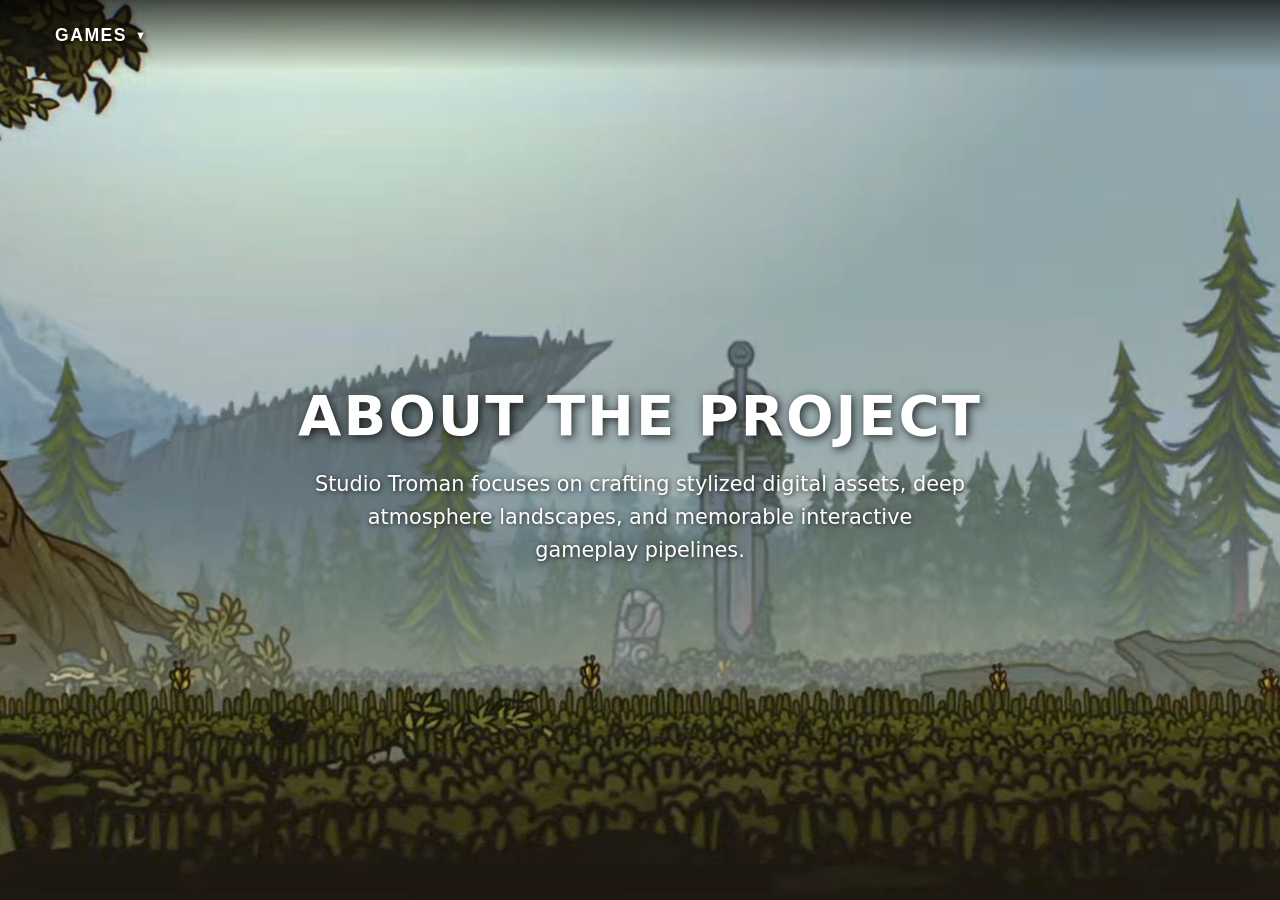
==== about.html @ 8b23a547 "Fix navigation links in about.html Updated navigation links to point to the correct HTML files." ====
<!DOCTYPE html>
<html lang="en">
<head>
<meta charset="UTF-8">
<meta name="viewport" content="width=device-width, initial-scale=1.0">
<title>About - Blighters</title>
<style>
  * { box-sizing: border-box; margin: 0; padding: 0; }
  body, html { width: 100%; height: 100%; min-height: 100vh; font-family: 'Segoe UI', system-ui, sans-serif; background-color: #000; color: #fff; }
  
  /* Shared Video Background Framework */
  .fullscreen-bg { position: fixed; top: 0; left: 0; width: 100vw; height: 100vh; overflow: hidden; z-index: 1; background-color: #000; }
  .desktop-video { position: absolute; top: 50%; left: 50%; width: 100vw; height: calc(100vw * (1000 / 2560)); min-height: 100vh; min-width: calc(100vh * (2560 / 1000)); transform: translate(-50%, -50%); object-fit: cover; display: block; }
  .mobile-video { display: none; }

  @media (max-width: 767px) {
    .desktop-video { display: none; }
    .mobile-video { position: absolute; top: 50%; left: 50%; width: 100%; height: 100%; transform: translate(-50%, -50%); object-fit: cover; display: block; }
  }

  /* Top Navigation Bar Container */
  .top-navbar { position: fixed; top: 0; left: 0; width: 100%; padding: 0 40px; height: 70px; display: flex; justify-content: flex-start; align-items: center; background: linear-gradient(to bottom, rgba(0, 0, 0, 0.7) 0%, rgba(0, 0, 0, 0) 100%); z-index: 10; }
  .dropdown { position: relative; display: inline-block; }
  .dropdown-trigger { color: #fff; font-size: 1.1rem; font-weight: 600; text-transform: uppercase; letter-spacing: 1.5px; background: transparent; border: none; cursor: pointer; padding: 10px 15px; display: flex; align-items: center; gap: 8px; transition: color 0.3s ease; text-shadow: 1px 1px 4px rgba(0,0,0,0.8); }
  .dropdown-trigger::after { content: '▼'; font-size: 0.7rem; transition: transform 0.3s ease; }
  .dropdown-menu { position: absolute; top: 100%; left: 0; background-color: rgba(15, 15, 15, 0.95); border: 1px solid rgba(255, 255, 255, 0.15); border-radius: 6px; min-width: 200px; box-shadow: 0 8px 24px rgba(0, 0, 0, 0.5); opacity: 0; visibility: hidden; transform: translateY(10px); transition: all 0.3s cubic-bezier(0.16, 1, 0.3, 1); list-style: none; overflow: hidden; }
  .dropdown-menu a { color: rgba(255, 255, 255, 0.7); padding: 12px 20px; text-decoration: none; display: block; font-size: 0.95rem; letter-spacing: 0.5px; transition: all 0.2s ease; text-align: left; }
  .dropdown:hover .dropdown-menu { opacity: 1; visibility: visible; transform: translateY(0); }
  .dropdown:hover .dropdown-trigger { color: #ddd; }
  .dropdown:hover .dropdown-trigger::after { transform: rotate(180deg); }
  .dropdown-menu a:hover { background-color: rgba(255, 255, 255, 0.08); color: #fff; padding-left: 25px; }

  /* Main content layout block positioned over background layout row */
  .content-overlay { position: relative; min-height: 100vh; display: flex; flex-direction: column; justify-content: center; align-items: center; text-align: center; padding: 90px 20px 40px 20px; z-index: 2; overflow-y: auto; }
  h1 { font-size: 3.5rem; font-weight: 700; margin-bottom: 20px; text-transform: uppercase; letter-spacing: 2px; text-shadow: 2px 2px 10px rgba(0,0,0,0.8); }
  p.content-text { font-size: 1.3rem; font-weight: 300; max-width: 650px; text-shadow: 1px 1px 5px rgba(0,0,0,0.8); line-height: 1.6; }

  @media (max-width: 768px) {
    .top-navbar { padding: 0 20px; height: 60px; }
    h1 { font-size: 2.2rem; }
    p.content-text { font-size: 1.1rem; }
  }
</style>
</head>
<body>

<!-- TOP NAVIGATION HEADER BAR -->
<nav class="top-navbar">
  <div class="dropdown">
    <button class="dropdown-trigger">Games</button>
    <ul class="dropdown-menu">
      <!-- Direct path extensions that map flawlessly to your GitHub folder files -->
      <li><a href="index.html">Blighters</a></li>
      <li><a href="team.html">Team</a></li>
      <li><a href="about.html">About</a></li>
    </ul>
  </div>
</nav>


<div class="fullscreen-bg">
  <video class="desktop-video" autoplay loop muted playsinline>
    <source src="webbacker_notext.webm" type="video/webm">
  </video>
  <video class="mobile-video" autoplay loop muted playsinline>
    <source src="mobile_backer_clean.webm" type="video/webm">
  </video>
</div>

<div class="content-overlay">
  <!-- Edit your site mission copy block right here -->
  <h1>About The Project</h1>
  <p class="content-text">Studio Troman focuses on crafting stylized digital assets, deep atmosphere landscapes, and memorable interactive gameplay pipelines.</p>
</div>

</body>
</html>
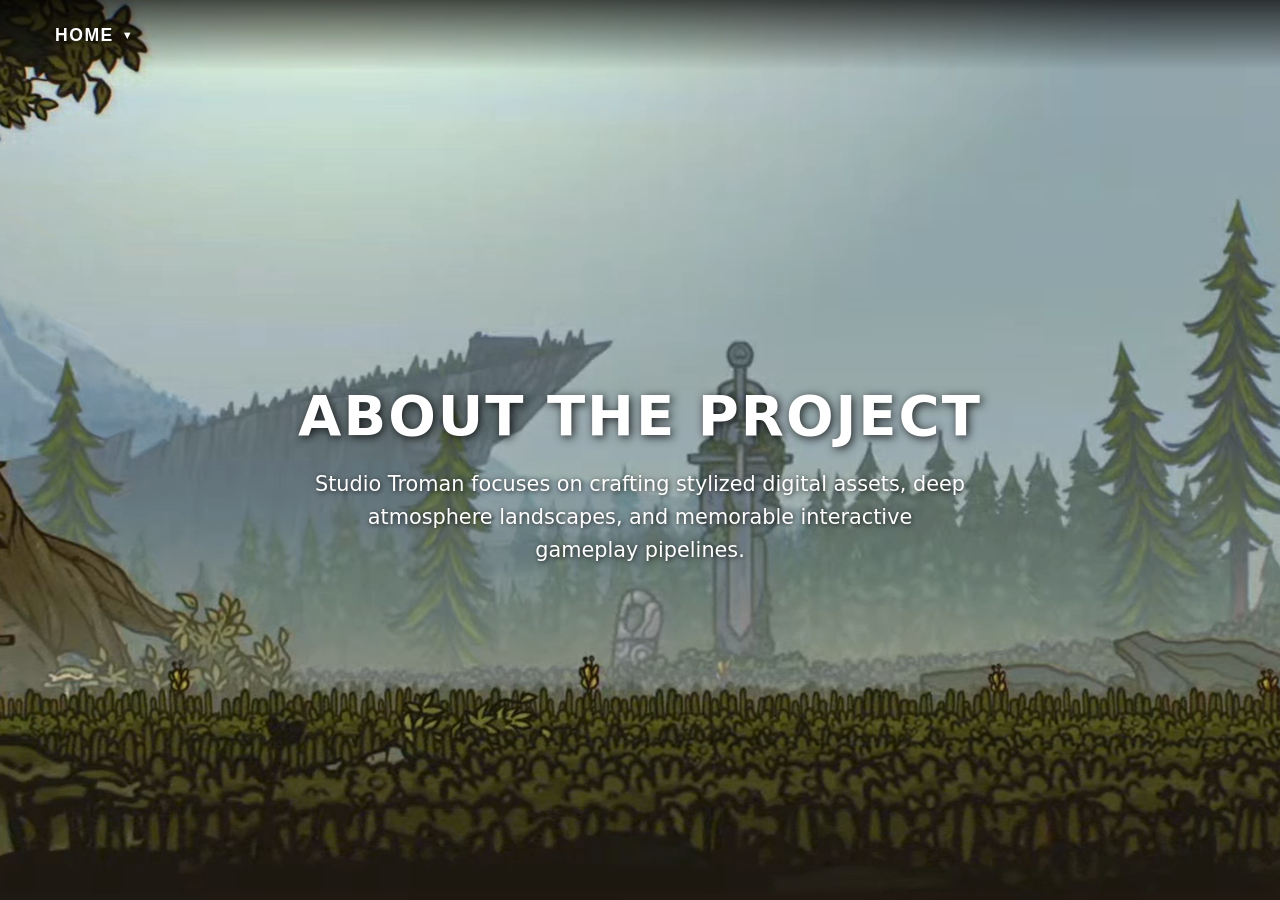
==== commit 7fd82797: "Refactor CSS and update navigation links" ====
--- a/about.html
+++ b/about.html
@@ -8,7 +8,7 @@
   * { box-sizing: border-box; margin: 0; padding: 0; }
   body, html { width: 100%; height: 100%; min-height: 100vh; font-family: 'Segoe UI', system-ui, sans-serif; background-color: #000; color: #fff; }
   
-  /* Shared Video Background Framework */
+  /* Video Background Sizing Frame */
   .fullscreen-bg { position: fixed; top: 0; left: 0; width: 100vw; height: 100vh; overflow: hidden; z-index: 1; background-color: #000; }
   .desktop-video { position: absolute; top: 50%; left: 50%; width: 100vw; height: calc(100vw * (1000 / 2560)); min-height: 100vh; min-width: calc(100vh * (2560 / 1000)); transform: translate(-50%, -50%); object-fit: cover; display: block; }
   .mobile-video { display: none; }
@@ -19,18 +19,70 @@
   }
 
   /* Top Navigation Bar Container */
-  .top-navbar { position: fixed; top: 0; left: 0; width: 100%; padding: 0 40px; height: 70px; display: flex; justify-content: flex-start; align-items: center; background: linear-gradient(to bottom, rgba(0, 0, 0, 0.7) 0%, rgba(0, 0, 0, 0) 100%); z-index: 10; }
+  .top-navbar {
+    position: fixed;
+    top: 0;
+    left: 0;
+    width: 100%;
+    padding: 0 40px;
+    height: 70px;
+    display: flex;
+    justify-content: flex-start;
+    align-items: center;
+    background: linear-gradient(to bottom, rgba(0, 0, 0, 0.7) 0%, rgba(0, 0, 0, 0) 100%);
+    z-index: 10;
+  }
+
+  /* Level 1 Dropdown Architecture */
   .dropdown { position: relative; display: inline-block; }
   .dropdown-trigger { color: #fff; font-size: 1.1rem; font-weight: 600; text-transform: uppercase; letter-spacing: 1.5px; background: transparent; border: none; cursor: pointer; padding: 10px 15px; display: flex; align-items: center; gap: 8px; transition: color 0.3s ease; text-shadow: 1px 1px 4px rgba(0,0,0,0.8); }
   .dropdown-trigger::after { content: '▼'; font-size: 0.7rem; transition: transform 0.3s ease; }
-  .dropdown-menu { position: absolute; top: 100%; left: 0; background-color: rgba(15, 15, 15, 0.95); border: 1px solid rgba(255, 255, 255, 0.15); border-radius: 6px; min-width: 200px; box-shadow: 0 8px 24px rgba(0, 0, 0, 0.5); opacity: 0; visibility: hidden; transform: translateY(10px); transition: all 0.3s cubic-bezier(0.16, 1, 0.3, 1); list-style: none; overflow: hidden; }
+
+  /* Level 2 Submenu Panel list */
+  .dropdown-menu {
+    position: absolute;
+    top: 100%;
+    left: 0;
+    background-color: rgba(15, 15, 15, 0.95);
+    border: 1px solid rgba(255, 255, 255, 0.15);
+    border-radius: 6px;
+    min-width: 200px;
+    box-shadow: 0 8px 24px rgba(0, 0, 0, 0.5);
+    opacity: 0;
+    visibility: hidden;
+    transform: translateY(10px);
+    transition: all 0.3s cubic-bezier(0.16, 1, 0.3, 1);
+    list-style: none;
+  }
   .dropdown-menu a { color: rgba(255, 255, 255, 0.7); padding: 12px 20px; text-decoration: none; display: block; font-size: 0.95rem; letter-spacing: 0.5px; transition: all 0.2s ease; text-align: left; }
+
+  /* Level 3 Cascading Flyout Menu Rules */
+  .nested-dropdown { position: relative; }
+  .nested-dropdown > a::after { content: ' ▶'; font-size: 0.6rem; float: right; margin-top: 4px; }
+  .sub-menu {
+    position: absolute;
+    top: 0;
+    left: 100%;
+    background-color: rgba(20, 20, 20, 0.98);
+    border: 1px solid rgba(255, 255, 255, 0.15);
+    border-radius: 6px;
+    min-width: 180px;
+    opacity: 0;
+    visibility: hidden;
+    transform: translateX(10px);
+    transition: all 0.25s ease;
+    list-style: none;
+  }
+
+  /* Structural Hover Interaction Definitions */
   .dropdown:hover .dropdown-menu { opacity: 1; visibility: visible; transform: translateY(0); }
   .dropdown:hover .dropdown-trigger { color: #ddd; }
   .dropdown:hover .dropdown-trigger::after { transform: rotate(180deg); }
-  .dropdown-menu a:hover { background-color: rgba(255, 255, 255, 0.08); color: #fff; padding-left: 25px; }
+  .nested-dropdown:hover .sub-menu { opacity: 1; visibility: visible; transform: translateX(0); }
+  .dropdown-menu a:hover { background-color: rgba(255, 255, 255, 0.08); color: #fff; }
+  .sub-menu a:hover { background-color: rgba(255, 255, 255, 0.12); }
 
-  /* Main content layout block positioned over background layout row */
+  /* Content Display Layout */
   .content-overlay { position: relative; min-height: 100vh; display: flex; flex-direction: column; justify-content: center; align-items: center; text-align: center; padding: 90px 20px 40px 20px; z-index: 2; overflow-y: auto; }
   h1 { font-size: 3.5rem; font-weight: 700; margin-bottom: 20px; text-transform: uppercase; letter-spacing: 2px; text-shadow: 2px 2px 10px rgba(0,0,0,0.8); }
   p.content-text { font-size: 1.3rem; font-weight: 300; max-width: 650px; text-shadow: 1px 1px 5px rgba(0,0,0,0.8); line-height: 1.6; }
@@ -39,24 +91,29 @@
     .top-navbar { padding: 0 20px; height: 60px; }
     h1 { font-size: 2.2rem; }
     p.content-text { font-size: 1.1rem; }
+    .nested-dropdown > a::after { content: ' ▼'; }
+    .sub-menu { position: relative; left: 0; top: 0; width: 100%; opacity: 1; visibility: visible; transform: none; display: none; background: rgba(0,0,0,0.2); }
+    .nested-dropdown:hover .sub-menu { display: block; }
   }
 </style>
 </head>
 <body>
 
-<!-- TOP NAVIGATION HEADER BAR -->
 <nav class="top-navbar">
   <div class="dropdown">
-    <button class="dropdown-trigger">Games</button>
+    <button class="dropdown-trigger">Home</button>
     <ul class="dropdown-menu">
-      <!-- Direct path extensions that map flawlessly to your GitHub folder files -->
-      <li><a href="index.html">Blighters</a></li>
+      <li class="nested-dropdown">
+        <a href="index.html">Games</a>
+        <ul class="sub-menu">
+          <li><a href="blighters.html">Blighters</a></li>
+        </ul>
+      </li>
       <li><a href="team.html">Team</a></li>
       <li><a href="about.html">About</a></li>
     </ul>
   </div>
 </nav>
-
 
 <div class="fullscreen-bg">
   <video class="desktop-video" autoplay loop muted playsinline>
@@ -68,7 +125,6 @@
 </div>
 
 <div class="content-overlay">
-  <!-- Edit your site mission copy block right here -->
   <h1>About The Project</h1>
   <p class="content-text">Studio Troman focuses on crafting stylized digital assets, deep atmosphere landscapes, and memorable interactive gameplay pipelines.</p>
 </div>
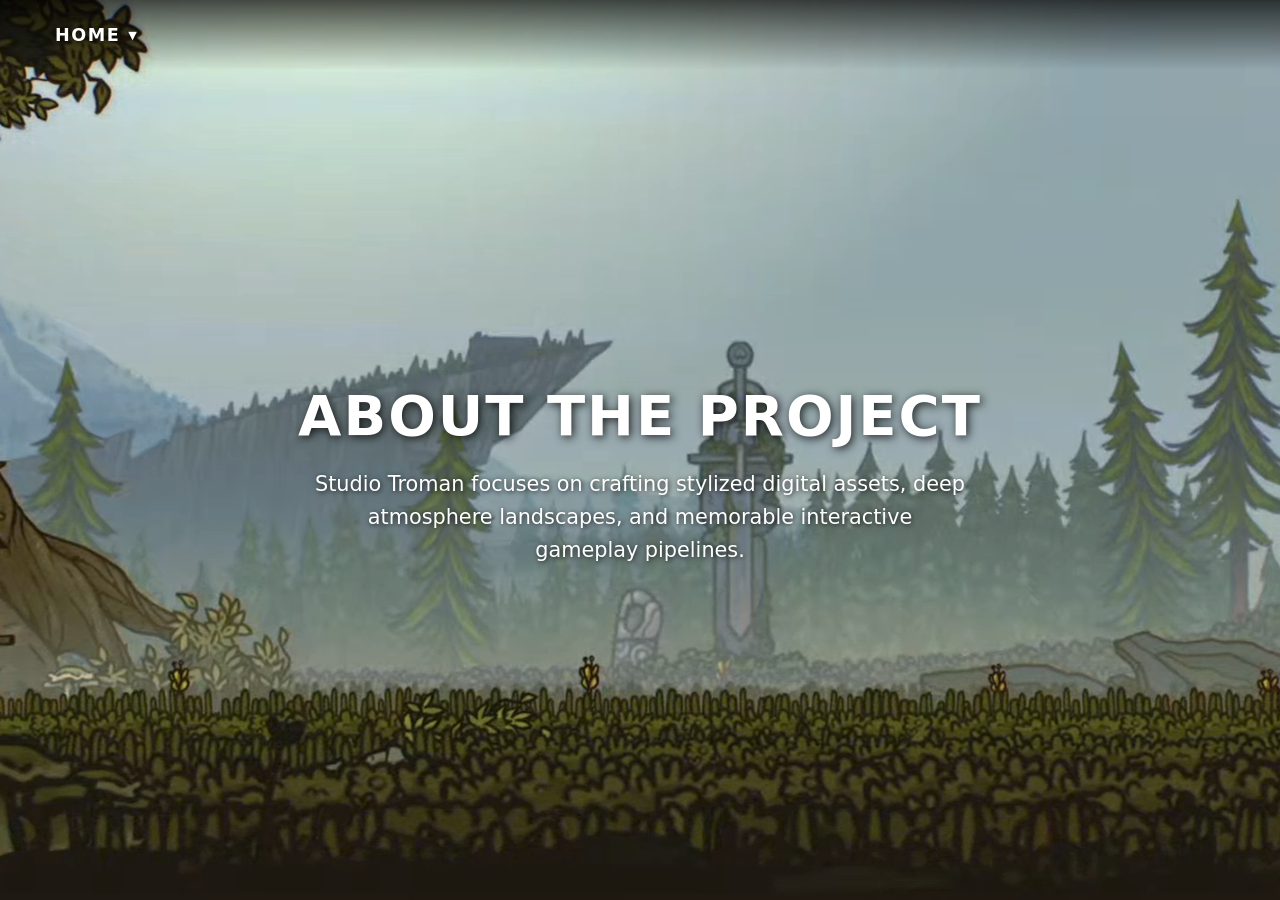
==== commit 2683b10c: "Replace Home button with active link Changed the Home button from a button tag to an anchor link for" ====
--- a/about.html
+++ b/about.html
@@ -99,9 +99,11 @@
 </head>
 <body>
 
+<!-- TOP NAVIGATION HEADER BAR -->
 <nav class="top-navbar">
   <div class="dropdown">
-    <button class="dropdown-trigger">Home</button>
+    <!-- Changing the button tag to a clean, active link pointing back home -->
+    <a href="index.html" class="dropdown-trigger" style="text-decoration: none;">Home</a>
     <ul class="dropdown-menu">
       <li class="nested-dropdown">
         <a href="index.html">Games</a>
@@ -114,6 +116,7 @@
     </ul>
   </div>
 </nav>
+
 
 <div class="fullscreen-bg">
   <video class="desktop-video" autoplay loop muted playsinline>
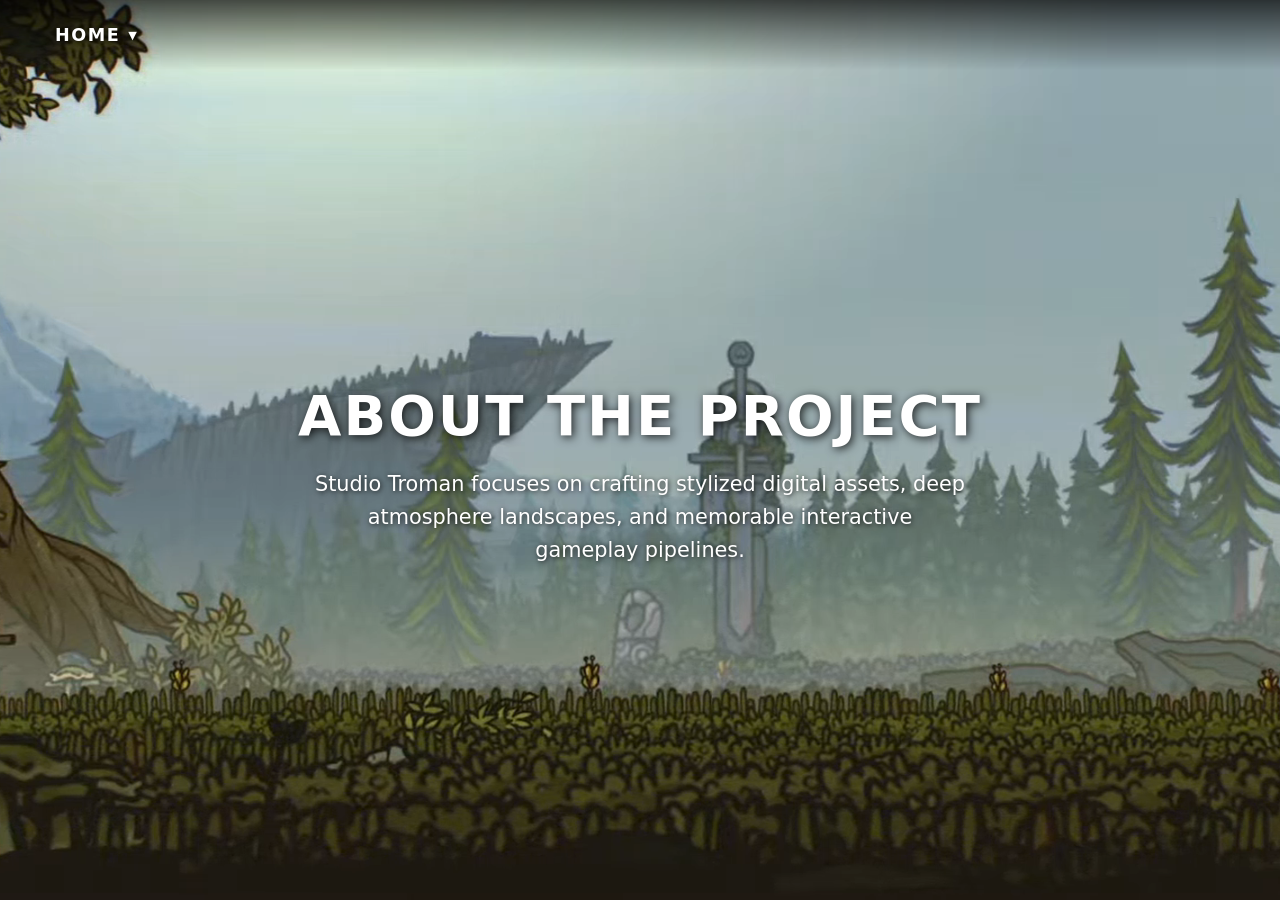
==== commit 3311c18e: "Change page title and add animations to content Updated title and added fade-in animations for headi" ====
--- a/about.html
+++ b/about.html
@@ -3,7 +3,7 @@
 <head>
 <meta charset="UTF-8">
 <meta name="viewport" content="width=device-width, initial-scale=1.0">
-<title>About - Blighters</title>
+<title>About - Studio Troman</title>
 <style>
   * { box-sizing: border-box; margin: 0; padding: 0; }
   body, html { width: 100%; height: 100%; min-height: 100vh; font-family: 'Segoe UI', system-ui, sans-serif; background-color: #000; color: #fff; }
@@ -31,11 +31,12 @@
     align-items: center;
     background: linear-gradient(to bottom, rgba(0, 0, 0, 0.7) 0%, rgba(0, 0, 0, 0) 100%);
     z-index: 10;
+    animation: fadeInSmooth 1s cubic-bezier(0.16, 1, 0.3, 1) forwards;
   }
 
   /* Level 1 Dropdown Architecture */
   .dropdown { position: relative; display: inline-block; }
-  .dropdown-trigger { color: #fff; font-size: 1.1rem; font-weight: 600; text-transform: uppercase; letter-spacing: 1.5px; background: transparent; border: none; cursor: pointer; padding: 10px 15px; display: flex; align-items: center; gap: 8px; transition: color 0.3s ease; text-shadow: 1px 1px 4px rgba(0,0,0,0.8); }
+  .dropdown-trigger { color: #fff; font-size: 1.1rem; font-weight: 600; text-transform: uppercase; letter-spacing: 1.5px; background: transparent; border: none; cursor: pointer; padding: 10px 15px; display: flex; align-items: center; gap: 8px; transition: color 0.3s ease; text-shadow: 1px 1px 4px rgba(0,0,0,0.8); text-decoration: none; }
   .dropdown-trigger::after { content: '▼'; font-size: 0.7rem; transition: transform 0.3s ease; }
 
   /* Level 2 Submenu Panel list */
@@ -84,8 +85,26 @@
 
   /* Content Display Layout */
   .content-overlay { position: relative; min-height: 100vh; display: flex; flex-direction: column; justify-content: center; align-items: center; text-align: center; padding: 90px 20px 40px 20px; z-index: 2; overflow-y: auto; }
-  h1 { font-size: 3.5rem; font-weight: 700; margin-bottom: 20px; text-transform: uppercase; letter-spacing: 2px; text-shadow: 2px 2px 10px rgba(0,0,0,0.8); }
-  p.content-text { font-size: 1.3rem; font-weight: 300; max-width: 650px; text-shadow: 1px 1px 5px rgba(0,0,0,0.8); line-height: 1.6; }
+  
+  /* TRANSITION ENGINE KEYFRAMES */
+  @keyframes fadeInSmooth {
+    0% { opacity: 0; transform: translateY(20px); }
+    100% { opacity: 1; transform: translateY(0); }
+  }
+
+  h1 { 
+    font-size: 3.5rem; font-weight: 700; margin-bottom: 20px; text-transform: uppercase; letter-spacing: 2px; text-shadow: 2px 2px 10px rgba(0,0,0,0.8); 
+    opacity: 0;
+    animation: fadeInSmooth 1.2s cubic-bezier(0.16, 1, 0.3, 1) forwards;
+    animation-delay: 0.2s;
+  }
+  
+  p.content-text { 
+    font-size: 1.3rem; font-weight: 300; max-width: 650px; text-shadow: 1px 1px 5px rgba(0,0,0,0.8); line-height: 1.6; 
+    opacity: 0;
+    animation: fadeInSmooth 1.2s cubic-bezier(0.16, 1, 0.3, 1) forwards;
+    animation-delay: 0.4s;
+  }
 
   @media (max-width: 768px) {
     .top-navbar { padding: 0 20px; height: 60px; }
@@ -99,11 +118,9 @@
 </head>
 <body>
 
-<!-- TOP NAVIGATION HEADER BAR -->
 <nav class="top-navbar">
   <div class="dropdown">
-    <!-- Changing the button tag to a clean, active link pointing back home -->
-    <a href="index.html" class="dropdown-trigger" style="text-decoration: none;">Home</a>
+    <a href="index.html" class="dropdown-trigger">Home</a>
     <ul class="dropdown-menu">
       <li class="nested-dropdown">
         <a href="index.html">Games</a>
@@ -116,7 +133,6 @@
     </ul>
   </div>
 </nav>
-
 
 <div class="fullscreen-bg">
   <video class="desktop-video" autoplay loop muted playsinline>
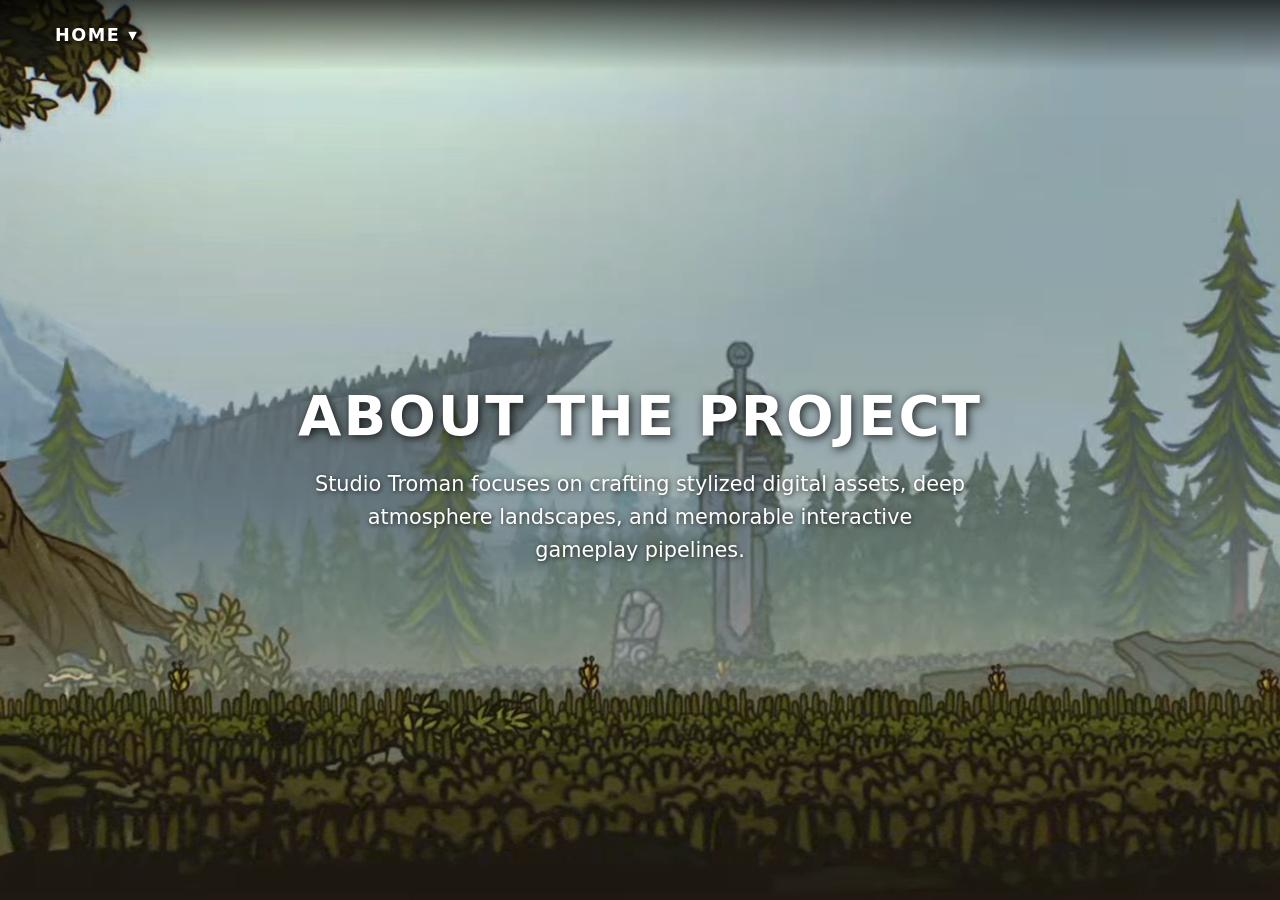
==== commit 0932d818: "Refine animations and add DOMContentLoaded script Updated animation delays for smoother transitions " ====
--- a/about.html
+++ b/about.html
@@ -31,7 +31,11 @@
     align-items: center;
     background: linear-gradient(to bottom, rgba(0, 0, 0, 0.7) 0%, rgba(0, 0, 0, 0) 100%);
     z-index: 10;
-    animation: fadeInSmooth 1s cubic-bezier(0.16, 1, 0.3, 1) forwards;
+    opacity: 0;
+  }
+  body.loaded .top-navbar {
+    opacity: 1;
+    transition: opacity 1s cubic-bezier(0.16, 1, 0.3, 1);
   }
 
   /* Level 1 Dropdown Architecture */
@@ -95,15 +99,19 @@
   h1 { 
     font-size: 3.5rem; font-weight: 700; margin-bottom: 20px; text-transform: uppercase; letter-spacing: 2px; text-shadow: 2px 2px 10px rgba(0,0,0,0.8); 
     opacity: 0;
+  }
+  body.loaded h1 {
     animation: fadeInSmooth 1.2s cubic-bezier(0.16, 1, 0.3, 1) forwards;
-    animation-delay: 0.2s;
+    animation-delay: 0.1s;
   }
   
   p.content-text { 
     font-size: 1.3rem; font-weight: 300; max-width: 650px; text-shadow: 1px 1px 5px rgba(0,0,0,0.8); line-height: 1.6; 
     opacity: 0;
+  }
+  body.loaded p.content-text {
     animation: fadeInSmooth 1.2s cubic-bezier(0.16, 1, 0.3, 1) forwards;
-    animation-delay: 0.4s;
+    animation-delay: 0.3s;
   }
 
   @media (max-width: 768px) {
@@ -148,5 +156,11 @@
   <p class="content-text">Studio Troman focuses on crafting stylized digital assets, deep atmosphere landscapes, and memorable interactive gameplay pipelines.</p>
 </div>
 
+<script>
+  window.addEventListener('DOMContentLoaded', () => {
+    document.body.classList.add('loaded');
+  });
+</script>
+
 </body>
 </html>
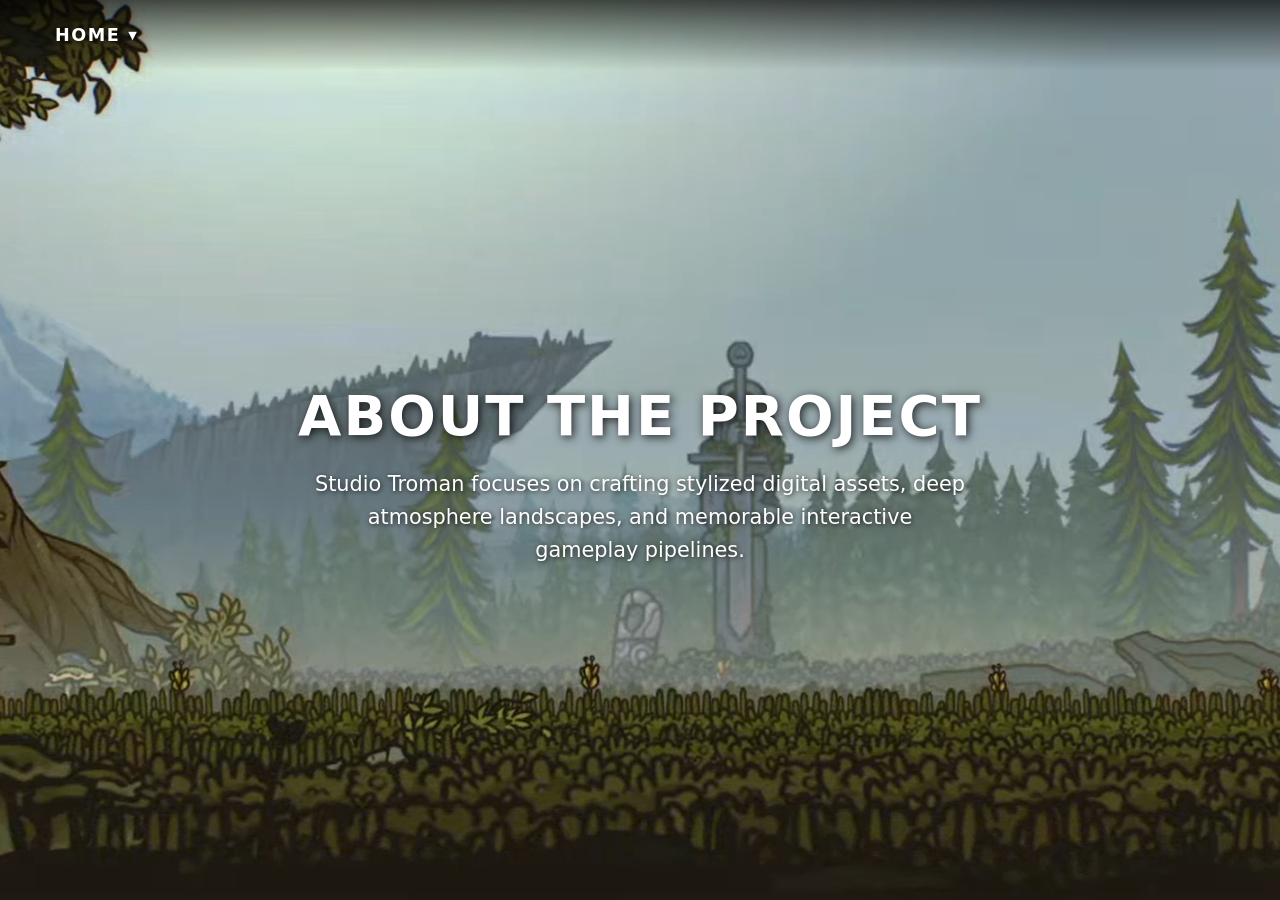
==== commit 5f170903: "Enhance about.html with transition effects and styles" ====
--- a/about.html
+++ b/about.html
@@ -6,9 +6,9 @@
 <title>About - Studio Troman</title>
 <style>
   * { box-sizing: border-box; margin: 0; padding: 0; }
-  body, html { width: 100%; height: 100%; min-height: 100vh; font-family: 'Segoe UI', system-ui, sans-serif; background-color: #000; color: #fff; }
+  body, html { width: 100%; height: 100%; min-height: 100vh; font-family: 'Segoe UI', system-ui, sans-serif; background-color: #000; color: #fff; overflow-x: hidden; }
   
-  /* Video Background Sizing Frame */
+  /* Background Video Sizing */
   .fullscreen-bg { position: fixed; top: 0; left: 0; width: 100vw; height: 100vh; overflow: hidden; z-index: 1; background-color: #000; }
   .desktop-video { position: absolute; top: 50%; left: 50%; width: 100vw; height: calc(100vw * (1000 / 2560)); min-height: 100vh; min-width: calc(100vh * (2560 / 1000)); transform: translate(-50%, -50%); object-fit: cover; display: block; }
   .mobile-video { display: none; }
@@ -18,68 +18,47 @@
     .mobile-video { position: absolute; top: 50%; left: 50%; width: 100%; height: 100%; transform: translate(-50%, -50%); object-fit: cover; display: block; }
   }
 
+  /* TRANSITION ENGINE LAYERS */
+  .page-transition-curtain {
+    position: fixed; top: 0; left: 0; width: 100vw; height: 100vh; background-color: #0d0d0d; z-index: 9999; pointer-events: none; opacity: 1; transition: opacity 0.4s ease-out;
+  }
+  .page-transition-curtain::before {
+    content: " "; display: block; position: absolute; top: 0; left: 0; bottom: 0; right: 0;
+    background: linear-gradient(rgba(18, 16, 16, 0) 50%, rgba(0, 0, 0, 0.3) 50%), linear-gradient(90deg, rgba(255, 0, 0, 0.05), rgba(0, 255, 0, 0.02), rgba(0, 0, 255, 0.05));
+    z-index: 10000; background-size: 100% 3px, 6px 100%;
+  }
+  body.loaded .page-transition-curtain { opacity: 0; }
+  body.exiting .page-transition-curtain { opacity: 1; transition: opacity 0.25s ease-in; }
+
   /* Top Navigation Bar Container */
   .top-navbar {
-    position: fixed;
-    top: 0;
-    left: 0;
-    width: 100%;
-    padding: 0 40px;
-    height: 70px;
-    display: flex;
-    justify-content: flex-start;
-    align-items: center;
+    position: fixed; top: 0; left: 0; width: 100%; padding: 0 40px; height: 70px;
+    display: flex; justify-content: flex-start; align-items: center;
     background: linear-gradient(to bottom, rgba(0, 0, 0, 0.7) 0%, rgba(0, 0, 0, 0) 100%);
-    z-index: 10;
-    opacity: 0;
+    z-index: 10; opacity: 0;
   }
-  body.loaded .top-navbar {
-    opacity: 1;
-    transition: opacity 1s cubic-bezier(0.16, 1, 0.3, 1);
-  }
+  body.loaded .top-navbar { opacity: 1; transition: opacity 0.8s ease; }
 
-  /* Level 1 Dropdown Architecture */
   .dropdown { position: relative; display: inline-block; }
-  .dropdown-trigger { color: #fff; font-size: 1.1rem; font-weight: 600; text-transform: uppercase; letter-spacing: 1.5px; background: transparent; border: none; cursor: pointer; padding: 10px 15px; display: flex; align-items: center; gap: 8px; transition: color 0.3s ease; text-shadow: 1px 1px 4px rgba(0,0,0,0.8); text-decoration: none; }
+  .dropdown-trigger { color: #fff; font-size: 1.1rem; font-weight: 600; text-transform: uppercase; letter-spacing: 1.5px; background: transparent; border: none; cursor: pointer; padding: 10px 15px; display: flex; align-items: center; gap: 8px; text-shadow: 1px 1px 4px rgba(0,0,0,0.8); text-decoration: none; }
   .dropdown-trigger::after { content: '▼'; font-size: 0.7rem; transition: transform 0.3s ease; }
 
-  /* Level 2 Submenu Panel list */
   .dropdown-menu {
-    position: absolute;
-    top: 100%;
-    left: 0;
-    background-color: rgba(15, 15, 15, 0.95);
-    border: 1px solid rgba(255, 255, 255, 0.15);
-    border-radius: 6px;
-    min-width: 200px;
-    box-shadow: 0 8px 24px rgba(0, 0, 0, 0.5);
-    opacity: 0;
-    visibility: hidden;
-    transform: translateY(10px);
-    transition: all 0.3s cubic-bezier(0.16, 1, 0.3, 1);
-    list-style: none;
+    position: absolute; top: 100%; left: 0; background-color: rgba(15, 15, 15, 0.95);
+    border: 1px solid rgba(255, 255, 255, 0.15); border-radius: 6px; min-width: 200px;
+    box-shadow: 0 8px 24px rgba(0, 0, 0, 0.5); opacity: 0; visibility: hidden;
+    transform: translateY(10px); transition: all 0.3s cubic-bezier(0.16, 1, 0.3, 1); list-style: none;
   }
   .dropdown-menu a { color: rgba(255, 255, 255, 0.7); padding: 12px 20px; text-decoration: none; display: block; font-size: 0.95rem; letter-spacing: 0.5px; transition: all 0.2s ease; text-align: left; }
 
-  /* Level 3 Cascading Flyout Menu Rules */
   .nested-dropdown { position: relative; }
   .nested-dropdown > a::after { content: ' ▶'; font-size: 0.6rem; float: right; margin-top: 4px; }
   .sub-menu {
-    position: absolute;
-    top: 0;
-    left: 100%;
-    background-color: rgba(20, 20, 20, 0.98);
-    border: 1px solid rgba(255, 255, 255, 0.15);
-    border-radius: 6px;
-    min-width: 180px;
-    opacity: 0;
-    visibility: hidden;
-    transform: translateX(10px);
-    transition: all 0.25s ease;
-    list-style: none;
+    position: absolute; top: 0; left: 100%; background-color: rgba(20, 20, 20, 0.98);
+    border: 1px solid rgba(255, 255, 255, 0.15); border-radius: 6px; min-width: 180px;
+    opacity: 0; visibility: hidden; transform: translateX(10px); transition: all 0.25s ease; list-style: none;
   }
 
-  /* Structural Hover Interaction Definitions */
   .dropdown:hover .dropdown-menu { opacity: 1; visibility: visible; transform: translateY(0); }
   .dropdown:hover .dropdown-trigger { color: #ddd; }
   .dropdown:hover .dropdown-trigger::after { transform: rotate(180deg); }
@@ -90,29 +69,17 @@
   /* Content Display Layout */
   .content-overlay { position: relative; min-height: 100vh; display: flex; flex-direction: column; justify-content: center; align-items: center; text-align: center; padding: 90px 20px 40px 20px; z-index: 2; overflow-y: auto; }
   
-  /* TRANSITION ENGINE KEYFRAMES */
-  @keyframes fadeInSmooth {
-    0% { opacity: 0; transform: translateY(20px); }
-    100% { opacity: 1; transform: translateY(0); }
+  @keyframes glitchIntro {
+    0% { opacity: 0; transform: translateY(15px) skewX(-4deg); filter: blur(2px); }
+    60% { opacity: 0.8; transform: translateY(-2px) skewX(2deg); filter: blur(0px); }
+    100% { opacity: 1; transform: translateY(0) skewX(0deg); }
   }
 
-  h1 { 
-    font-size: 3.5rem; font-weight: 700; margin-bottom: 20px; text-transform: uppercase; letter-spacing: 2px; text-shadow: 2px 2px 10px rgba(0,0,0,0.8); 
-    opacity: 0;
-  }
-  body.loaded h1 {
-    animation: fadeInSmooth 1.2s cubic-bezier(0.16, 1, 0.3, 1) forwards;
-    animation-delay: 0.1s;
-  }
+  h1 { font-size: 3.5rem; font-weight: 700; margin-bottom: 20px; text-transform: uppercase; letter-spacing: 2px; text-shadow: 2px 2px 10px rgba(0,0,0,0.8); opacity: 0; }
+  body.loaded h1 { animation: glitchIntro 0.5s cubic-bezier(0.16, 1, 0.3, 1) forwards; animation-delay: 0.15s; }
   
-  p.content-text { 
-    font-size: 1.3rem; font-weight: 300; max-width: 650px; text-shadow: 1px 1px 5px rgba(0,0,0,0.8); line-height: 1.6; 
-    opacity: 0;
-  }
-  body.loaded p.content-text {
-    animation: fadeInSmooth 1.2s cubic-bezier(0.16, 1, 0.3, 1) forwards;
-    animation-delay: 0.3s;
-  }
+  p.content-text { font-size: 1.3rem; font-weight: 300; max-width: 650px; text-shadow: 1px 1px 5px rgba(0,0,0,0.8); line-height: 1.6; opacity: 0; }
+  body.loaded p.content-text { animation: glitchIntro 0.5s cubic-bezier(0.16, 1, 0.3, 1) forwards; animation-delay: 0.35s; }
 
   @media (max-width: 768px) {
     .top-navbar { padding: 0 20px; height: 60px; }
@@ -126,18 +93,20 @@
 </head>
 <body>
 
+<div class="page-transition-curtain"></div>
+
 <nav class="top-navbar">
   <div class="dropdown">
-    <a href="index.html" class="dropdown-trigger">Home</a>
+    <a href="index.html" class="transition-link dropdown-trigger">Home</a>
     <ul class="dropdown-menu">
       <li class="nested-dropdown">
-        <a href="index.html">Games</a>
+        <a href="index.html" class="transition-link">Games</a>
         <ul class="sub-menu">
-          <li><a href="blighters.html">Blighters</a></li>
+          <li><a href="blighters.html" class="transition-link">Blighters</a></li>
         </ul>
       </li>
-      <li><a href="team.html">Team</a></li>
-      <li><a href="about.html">About</a></li>
+      <li><a href="team.html" class="transition-link">Team</a></li>
+      <li><a href="about.html" class="transition-link">About</a></li>
     </ul>
   </div>
 </nav>
@@ -157,8 +126,16 @@
 </div>
 
 <script>
-  window.addEventListener('DOMContentLoaded', () => {
-    document.body.classList.add('loaded');
+  window.addEventListener('DOMContentLoaded', () => { document.body.classList.add('loaded'); });
+  document.querySelectorAll('.transition-link').forEach(link => {
+    link.addEventListener('click', function(e) {
+      const destination = this.getAttribute('href');
+      if (destination && destination !== '#' && !destination.includes(window.location.pathname)) {
+        e.preventDefault();
+        document.body.classList.add('exiting');
+        setTimeout(() => { window.location.href = destination; }, 250);
+      }
+    });
   });
 </script>
 
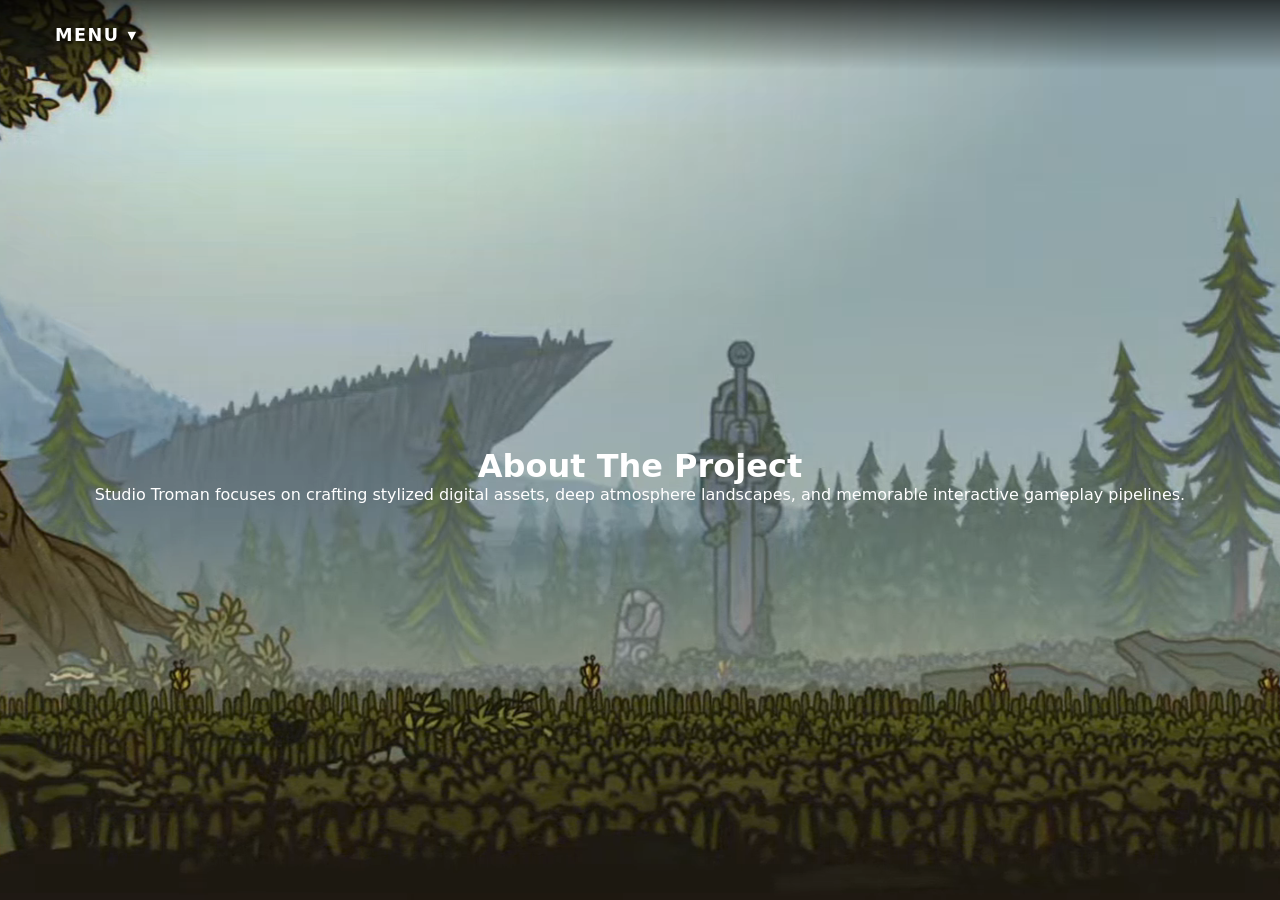
==== commit 1130ddd7: "Refactor about.html structure and add mobile menu" ====
--- a/about.html
+++ b/about.html
@@ -1,143 +1,56 @@
 <!DOCTYPE html>
 <html lang="en">
 <head>
-<meta charset="UTF-8">
-<meta name="viewport" content="width=device-width, initial-scale=1.0">
-<title>About - Studio Troman</title>
-<style>
-  * { box-sizing: border-box; margin: 0; padding: 0; }
-  body, html { width: 100%; height: 100%; min-height: 100vh; font-family: 'Segoe UI', system-ui, sans-serif; background-color: #000; color: #fff; overflow-x: hidden; }
-  
-  /* Background Video Sizing */
-  .fullscreen-bg { position: fixed; top: 0; left: 0; width: 100vw; height: 100vh; overflow: hidden; z-index: 1; background-color: #000; }
-  .desktop-video { position: absolute; top: 50%; left: 50%; width: 100vw; height: calc(100vw * (1000 / 2560)); min-height: 100vh; min-width: calc(100vh * (2560 / 1000)); transform: translate(-50%, -50%); object-fit: cover; display: block; }
-  .mobile-video { display: none; }
-
-  @media (max-width: 767px) {
-    .desktop-video { display: none; }
-    .mobile-video { position: absolute; top: 50%; left: 50%; width: 100%; height: 100%; transform: translate(-50%, -50%); object-fit: cover; display: block; }
-  }
-
-  /* TRANSITION ENGINE LAYERS */
-  .page-transition-curtain {
-    position: fixed; top: 0; left: 0; width: 100vw; height: 100vh; background-color: #0d0d0d; z-index: 9999; pointer-events: none; opacity: 1; transition: opacity 0.4s ease-out;
-  }
-  .page-transition-curtain::before {
-    content: " "; display: block; position: absolute; top: 0; left: 0; bottom: 0; right: 0;
-    background: linear-gradient(rgba(18, 16, 16, 0) 50%, rgba(0, 0, 0, 0.3) 50%), linear-gradient(90deg, rgba(255, 0, 0, 0.05), rgba(0, 255, 0, 0.02), rgba(0, 0, 255, 0.05));
-    z-index: 10000; background-size: 100% 3px, 6px 100%;
-  }
-  body.loaded .page-transition-curtain { opacity: 0; }
-  body.exiting .page-transition-curtain { opacity: 1; transition: opacity 0.25s ease-in; }
-
-  /* Top Navigation Bar Container */
-  .top-navbar {
-    position: fixed; top: 0; left: 0; width: 100%; padding: 0 40px; height: 70px;
-    display: flex; justify-content: flex-start; align-items: center;
-    background: linear-gradient(to bottom, rgba(0, 0, 0, 0.7) 0%, rgba(0, 0, 0, 0) 100%);
-    z-index: 10; opacity: 0;
-  }
-  body.loaded .top-navbar { opacity: 1; transition: opacity 0.8s ease; }
-
-  .dropdown { position: relative; display: inline-block; }
-  .dropdown-trigger { color: #fff; font-size: 1.1rem; font-weight: 600; text-transform: uppercase; letter-spacing: 1.5px; background: transparent; border: none; cursor: pointer; padding: 10px 15px; display: flex; align-items: center; gap: 8px; text-shadow: 1px 1px 4px rgba(0,0,0,0.8); text-decoration: none; }
-  .dropdown-trigger::after { content: '▼'; font-size: 0.7rem; transition: transform 0.3s ease; }
-
-  .dropdown-menu {
-    position: absolute; top: 100%; left: 0; background-color: rgba(15, 15, 15, 0.95);
-    border: 1px solid rgba(255, 255, 255, 0.15); border-radius: 6px; min-width: 200px;
-    box-shadow: 0 8px 24px rgba(0, 0, 0, 0.5); opacity: 0; visibility: hidden;
-    transform: translateY(10px); transition: all 0.3s cubic-bezier(0.16, 1, 0.3, 1); list-style: none;
-  }
-  .dropdown-menu a { color: rgba(255, 255, 255, 0.7); padding: 12px 20px; text-decoration: none; display: block; font-size: 0.95rem; letter-spacing: 0.5px; transition: all 0.2s ease; text-align: left; }
-
-  .nested-dropdown { position: relative; }
-  .nested-dropdown > a::after { content: ' ▶'; font-size: 0.6rem; float: right; margin-top: 4px; }
-  .sub-menu {
-    position: absolute; top: 0; left: 100%; background-color: rgba(20, 20, 20, 0.98);
-    border: 1px solid rgba(255, 255, 255, 0.15); border-radius: 6px; min-width: 180px;
-    opacity: 0; visibility: hidden; transform: translateX(10px); transition: all 0.25s ease; list-style: none;
-  }
-
-  .dropdown:hover .dropdown-menu { opacity: 1; visibility: visible; transform: translateY(0); }
-  .dropdown:hover .dropdown-trigger { color: #ddd; }
-  .dropdown:hover .dropdown-trigger::after { transform: rotate(180deg); }
-  .nested-dropdown:hover .sub-menu { opacity: 1; visibility: visible; transform: translateX(0); }
-  .dropdown-menu a:hover { background-color: rgba(255, 255, 255, 0.08); color: #fff; }
-  .sub-menu a:hover { background-color: rgba(255, 255, 255, 0.12); }
-
-  /* Content Display Layout */
-  .content-overlay { position: relative; min-height: 100vh; display: flex; flex-direction: column; justify-content: center; align-items: center; text-align: center; padding: 90px 20px 40px 20px; z-index: 2; overflow-y: auto; }
-  
-  @keyframes glitchIntro {
-    0% { opacity: 0; transform: translateY(15px) skewX(-4deg); filter: blur(2px); }
-    60% { opacity: 0.8; transform: translateY(-2px) skewX(2deg); filter: blur(0px); }
-    100% { opacity: 1; transform: translateY(0) skewX(0deg); }
-  }
-
-  h1 { font-size: 3.5rem; font-weight: 700; margin-bottom: 20px; text-transform: uppercase; letter-spacing: 2px; text-shadow: 2px 2px 10px rgba(0,0,0,0.8); opacity: 0; }
-  body.loaded h1 { animation: glitchIntro 0.5s cubic-bezier(0.16, 1, 0.3, 1) forwards; animation-delay: 0.15s; }
-  
-  p.content-text { font-size: 1.3rem; font-weight: 300; max-width: 650px; text-shadow: 1px 1px 5px rgba(0,0,0,0.8); line-height: 1.6; opacity: 0; }
-  body.loaded p.content-text { animation: glitchIntro 0.5s cubic-bezier(0.16, 1, 0.3, 1) forwards; animation-delay: 0.35s; }
-
-  @media (max-width: 768px) {
-    .top-navbar { padding: 0 20px; height: 60px; }
-    h1 { font-size: 2.2rem; }
-    p.content-text { font-size: 1.1rem; }
-    .nested-dropdown > a::after { content: ' ▼'; }
-    .sub-menu { position: relative; left: 0; top: 0; width: 100%; opacity: 1; visibility: visible; transform: none; display: none; background: rgba(0,0,0,0.2); }
-    .nested-dropdown:hover .sub-menu { display: block; }
-  }
-</style>
+  <meta charset="UTF-8">
+  <meta name="viewport" content="width=device-width, initial-scale=1.0">
+  <title>About - Studio Troman</title>
+  <!-- Link to your shared stylesheet -->
+  <link rel="stylesheet" href="style.css">
 </head>
 <body>
 
-<div class="page-transition-curtain"></div>
+  <!-- GLITCH CURTAIN BLOCK -->
+  <div class="page-transition-curtain"></div>
 
-<nav class="top-navbar">
-  <div class="dropdown">
-    <a href="index.html" class="transition-link dropdown-trigger">Home</a>
-    <ul class="dropdown-menu">
-      <li class="nested-dropdown">
-        <a href="index.html" class="transition-link">Games</a>
-        <ul class="sub-menu">
-          <li><a href="blighters.html" class="transition-link">Blighters</a></li>
-        </ul>
-      </li>
-      <li><a href="team.html" class="transition-link">Team</a></li>
-      <li><a href="about.html" class="transition-link">About</a></li>
-    </ul>
+  <nav class="top-navbar">
+    <!-- Interactive Mobile Hamburger Trigger Icon -->
+    <button class="menu-toggle" aria-label="Toggle Mobile Menu">
+      <span class="bar"></span>
+      <span class="bar"></span>
+      <span class="bar"></span>
+    </button>
+
+    <div class="dropdown">
+      <a href="index.html" class="transition-link dropdown-trigger">Menu</a>
+      <ul class="dropdown-menu">
+        <li class="mobile-only-home" style="display: none;"><a href="index.html" class="transition-link">Home</a></li>
+        <li class="nested-dropdown">
+          <a href="#" class="mobile-submenu-trigger">Games</a>
+          <ul class="sub-menu">
+            <li><a href="blighters.html" class="transition-link">Blighters</a></li>
+          </ul>
+        </li>
+        <li><a href="team.html" class="transition-link">Team</a></li>
+        <li><a href="about.html" class="transition-link">About</a></li>
+      </ul>
+    </div>
+  </nav>
+
+  <div class="fullscreen-bg">
+    <video class="desktop-video" autoplay loop muted playsinline>
+      <source src="webbacker_notext.webm" type="video/webm">
+    </video>
+    <video class="mobile-video" autoplay loop muted playsinline>
+      <source src="mobile_backer_clean.webm" type="video/webm">
+    </video>
   </div>
-</nav>
 
-<div class="fullscreen-bg">
-  <video class="desktop-video" autoplay loop muted playsinline>
-    <source src="webbacker_notext.webm" type="video/webm">
-  </video>
-  <video class="mobile-video" autoplay loop muted playsinline>
-    <source src="mobile_backer_clean.webm" type="video/webm">
-  </video>
-</div>
+  <div class="content-overlay">
+    <h1>About The Project</h1>
+    <p class="content-text">Studio Troman focuses on crafting stylized digital assets, deep atmosphere landscapes, and memorable interactive gameplay pipelines.</p>
+  </div>
 
-<div class="content-overlay">
-  <h1>About The Project</h1>
-  <p class="content-text">Studio Troman focuses on crafting stylized digital assets, deep atmosphere landscapes, and memorable interactive gameplay pipelines.</p>
-</div>
-
-<script>
-  window.addEventListener('DOMContentLoaded', () => { document.body.classList.add('loaded'); });
-  document.querySelectorAll('.transition-link').forEach(link => {
-    link.addEventListener('click', function(e) {
-      const destination = this.getAttribute('href');
-      if (destination && destination !== '#' && !destination.includes(window.location.pathname)) {
-        e.preventDefault();
-        document.body.classList.add('exiting');
-        setTimeout(() => { window.location.href = destination; }, 250);
-      }
-    });
-  });
-</script>
-
+  <!-- Link to your shared script engine -->
+  <script src="script.js"></script>
 </body>
 </html>
--- a/style.css
+++ b/style.css
@@ -0,0 +1,219 @@
+* { 
+  box-sizing: border-box; 
+  margin: 0; 
+  padding: 0; 
+}
+
+body, html { 
+  width: 100%; 
+  height: 100%; 
+  min-height: 100vh; 
+  font-family: 'Segoe UI', system-ui, sans-serif; 
+  background-color: #000; 
+  color: #fff; 
+  overflow-x: hidden; 
+}
+
+/* Shared Video Background Engine */
+.fullscreen-bg { 
+  position: fixed; 
+  top: 0; 
+  left: 0; 
+  width: 100vw; 
+  height: 100vh; 
+  overflow: hidden; 
+  z-index: 1; 
+  background-color: #000; 
+}
+
+.desktop-video { 
+  position: absolute; 
+  top: 50%; 
+  left: 50%; 
+  width: 100vw; 
+  height: calc(100vw * (1000 / 2560)); 
+  min-height: 100vh; 
+  min-width: calc(100vh * (2560 / 1000)); 
+  transform: translate(-50%, -50%); 
+  object-fit: cover; 
+  display: block; 
+}
+
+.mobile-video { 
+  display: none; 
+}
+
+@media (max-width: 767px) {
+  .desktop-video { display: none; }
+  .mobile-video { position: absolute; top: 50%; left: 50%; width: 100%; height: 100%; transform: translate(-50%, -50%); object-fit: cover; display: block; }
+}
+
+/* GLOBAL PAGE GLITCH TRANSITION CURTAIN */
+.page-transition-curtain {
+  position: fixed; top: 0; left: 0; width: 100vw; height: 100vh;
+  background-color: #0d0d0d; z-index: 9999; pointer-events: none;
+  opacity: 1; transition: opacity 0.4s ease-out;
+}
+
+.page-transition-curtain::before {
+  content: " "; display: block; position: absolute; top: 0; left: 0; bottom: 0; right: 0;
+  background: linear-gradient(rgba(18, 16, 16, 0) 50%, rgba(0, 0, 0, 0.3) 50%), linear-gradient(90deg, rgba(255, 0, 0, 0.05), rgba(0, 255, 0, 0.02), rgba(0, 0, 255, 0.05));
+  z-index: 10000; background-size: 100% 3px, 6px 100%;
+}
+
+body.loaded .page-transition-curtain { opacity: 0; }
+body.exiting .page-transition-curtain { opacity: 1; transition: opacity 0.25s ease-in; }
+
+/* Top Navigation Bar Container */
+.top-navbar {
+  position: fixed; top: 0; left: 0; width: 100%; padding: 0 40px; height: 70px;
+  display: flex; justify-content: flex-start; align-items: center;
+  background: linear-gradient(to bottom, rgba(0, 0, 0, 0.7) 0%, rgba(0, 0, 0, 0) 100%);
+  z-index: 10; opacity: 0;
+}
+
+body.loaded .top-navbar { opacity: 1; transition: opacity 0.8s ease; }
+
+/* Mobile Hamburger Button Setup */
+.menu-toggle {
+  display: none;
+  flex-direction: column;
+  justify-content: space-between;
+  width: 26px;
+  height: 18px;
+  background: transparent;
+  border: none;
+  cursor: pointer;
+  padding: 0;
+  z-index: 20;
+}
+
+.menu-toggle .bar {
+  height: 2px;
+  width: 100%;
+  background-color: #fff;
+  border-radius: 2px;
+  transition: all 0.3s cubic-bezier(0.16, 1, 0.3, 1);
+}
+
+/* Hamburger Animations */
+.menu-toggle.active .bar:nth-child(1) { transform: translateY(8px) rotate(45deg); }
+.menu-toggle.active .bar:nth-child(2) { opacity: 0; }
+.menu-toggle.active .bar:nth-child(3) { transform: translateY(-8px) rotate(-45deg); }
+
+/* Dropdown Menu Architecture */
+.dropdown { position: relative; display: inline-block; }
+.dropdown-trigger { color: #fff; font-size: 1.1rem; font-weight: 600; text-transform: uppercase; letter-spacing: 1.5px; background: transparent; border: none; cursor: pointer; padding: 10px 15px; display: flex; align-items: center; gap: 8px; text-shadow: 1px 1px 4px rgba(0,0,0,0.8); text-decoration: none; }
+.dropdown-trigger::after { content: '▼'; font-size: 0.7rem; transition: transform 0.3s ease; }
+
+.dropdown-menu {
+  position: absolute; top: 100%; left: 0; background-color: rgba(15, 15, 15, 0.95);
+  border: 1px solid rgba(255, 255, 255, 0.15); border-radius: 6px; min-width: 200px;
+  box-shadow: 0 8px 24px rgba(0, 0, 0, 0.5); opacity: 0; visibility: hidden;
+  transform: translateY(10px); transition: all 0.3s cubic-bezier(0.16, 1, 0.3, 1); list-style: none;
+}
+
+.dropdown-menu a { color: rgba(255, 255, 255, 0.7); padding: 12px 20px; text-decoration: none; display: block; font-size: 0.95rem; letter-spacing: 0.5px; transition: all 0.2s ease; text-align: left; }
+
+.nested-dropdown { position: relative; }
+.nested-dropdown > a::after { content: ' ▶'; font-size: 0.6rem; float: right; margin-top: 4px; }
+.sub-menu {
+  position: absolute; top: 0; left: 100%; background-color: rgba(20, 20, 20, 0.98);
+  border: 1px solid rgba(255, 255, 255, 0.15); border-radius: 6px; min-width: 180px;
+  opacity: 0; visibility: hidden; transform: translateX(10px); transition: all 0.25s ease; list-style: none;
+}
+
+/* Desktop Hover Mechanics */
+@media (min-width: 769px) {
+  .dropdown:hover .dropdown-menu { opacity: 1; visibility: visible; transform: translateY(0); }
+  .dropdown:hover .dropdown-trigger { color: #ddd; }
+  .dropdown:hover .dropdown-trigger::after { transform: rotate(180deg); }
+  .nested-dropdown:hover .sub-menu { opacity: 1; visibility: visible; transform: translateX(0); }
+  .dropdown-menu a:hover { background-color: rgba(255, 255, 255, 0.08); color: #fff; }
+  .sub-menu a:hover { background-color: rgba(255, 255, 255, 0.12); }
+}
+
+/* Main content layout overlay */
+.content-overlay { position: relative; min-height: 100vh; display: flex; flex-direction: column; justify-content: center; align-items: center; text-align: center; padding: 90px 20px 40px 20px; z-index: 2; overflow-y: auto; }
+
+/* INTRO TEXT GLITCH KEYFRAMES */
+@keyframes glitchIntro {
+  0% { opacity: 0; transform: translateY(15px) skewX(4deg); filter: blur(2px); }
+  60% { opacity: 0.8; transform: translateY(-2px) skewX(-2deg); filter: blur(0px); }
+  80% { transform: skewX(8deg); }
+  100% { opacity: 1; transform: translateY(0) skewX(0deg); }
+}
+
+.company-logo { 
+  max-width: 450px; height: auto; display: block; 
+  filter: drop-shadow(0 4px 15px rgba(0,0,0,0.5)); margin-bottom: 25px; opacity: 0;
+}
+
+body.loaded .company-logo {
+  animation: glitchIntro 0.5s cubic-bezier(0.16, 1, 0.3, 1) forwards;
+  animation-delay: 0.15s;
+}
+
+p.blurb { 
+  font-size: 1.4rem; font-weight: 300; max-width: 600px; 
+  text-shadow: 1px 1px 5px rgba(0,0,0,0.8); line-height: 1.6; letter-spacing: 0.5px; opacity: 0;
+}
+
+body.loaded p.blurb {
+  animation: glitchIntro 0.6s cubic-bezier(0.16, 1, 0.3, 1) forwards;
+  animation-delay: 0.3s;
+}
+
+/* Mobile Responsive Overlay Adjustments */
+@media (max-width: 768px) {
+  .top-navbar { padding: 0 20px; height: 60px; justify-content: flex-end; }
+  .menu-toggle { display: flex; }
+  .company-logo { max-width: 280px; }
+  p.blurb { font-size: 1.1rem; }
+  .dropdown { position: static; width: auto; }
+  .dropdown-trigger { display: none; }
+
+  .dropdown-menu {
+    position: fixed; top: 0; left: 0; width: 100vw; height: 100vh;
+    background-color: rgba(10, 10, 10, 0.98); border: none; border-radius: 0;
+    padding: 100px 30px 40px 30px; display: flex; flex-direction: column; gap: 15px;
+    overflow-y: auto; opacity: 0; visibility: hidden; transform: translateY(-20px);
+    transition: all 0.35s cubic-bezier(0.16, 1, 0.3, 1); z-index: 15;
+  }
+  
+  .dropdown-menu.mobile-open { opacity: 1; visibility: visible; transform: translateY(0); }
+  .dropdown-menu a { font-size: 1.5rem; font-weight: 600; text-transform: uppercase; letter-spacing: 1px; padding: 10px 0; border-bottom: 1px solid rgba(255,255,255,0.05); }
+
+  .nested-dropdown > a { display: flex; justify-content: space-between; align-items: center; }
+  .nested-dropdown > a::after { content: '▼'; font-size: 0.8rem; float: none; margin-top: 0; transition: transform 0.2s ease; }
+  .nested-dropdown.submenu-open > a::after { transform: rotate(180deg); }
+
+  .sub-menu {
+    position: relative; left: 0; top: 0; width: 100%; min-width: 100%;
+    background: rgba(255, 255, 255, 0.03); border: none; border-radius: 4px;
+    margin-top: 5px; max-height: 0; overflow: hidden; opacity: 0; visibility: hidden;
+    transform: none; display: block; transition: all 0.3s cubic-bezier(0.16, 1, 0.3, 1);
+  }
+  .nested-dropdown.submenu-open .sub-menu { max-height: 200px; opacity: 1; visibility: visible; padding: 5px 0; }
+  .sub-menu a { font-size: 1.1rem; font-weight: 400; padding: 10px 20px; text-transform: none; border: none; }
+}
+
+/* --- Blighters Page Explicit Visual Layout Targets --- */
+.logo-container { margin-bottom: 20px; display: flex; justify-content: center; align-items: center; opacity: 0; }
+body.loaded .logo-container { animation: glitchIntro 0.5s cubic-bezier(0.16, 1, 0.3, 1) forwards; animation-delay: 0.1s; }
+.logo-video { width: 500px; height: auto; display: block; background: transparent; }
+
+.image-stack { display: flex; flex-direction: column; align-items: center; gap: 20px; margin-bottom: 25px; }
+.stacked-png-1 { max-width: 320px; height: auto; display: block; opacity: 0; }
+body.loaded .stacked-png-1 { animation: glitchIntro 0.5s cubic-bezier(0.16, 1, 0.3, 1) forwards; animation-delay: 0.25s; }
+
+.wishlist-link { display: inline-block; cursor: pointer; transition: transform 0.2s ease, filter 0.2s ease; text-decoration: none; opacity: 0; }
+body.loaded .wishlist-link { animation: glitchIntro 0.5s cubic-bezier(0.16, 1, 0.3, 1) forwards; animation-delay: 0.4s; }
+.wishlist-link:hover { transform: scale(1.05); filter: drop-shadow(0 0 10px rgba(255,255,255,0.3)); }
+.stacked-png-2 { max-width: 320px; height: auto; display: block; }
+
+@media (max-width: 768px) {
+  .logo-video { width: 340px; }
+  .stacked-png-1, .stacked-png-2 { max-width: 220px; }
+}
+
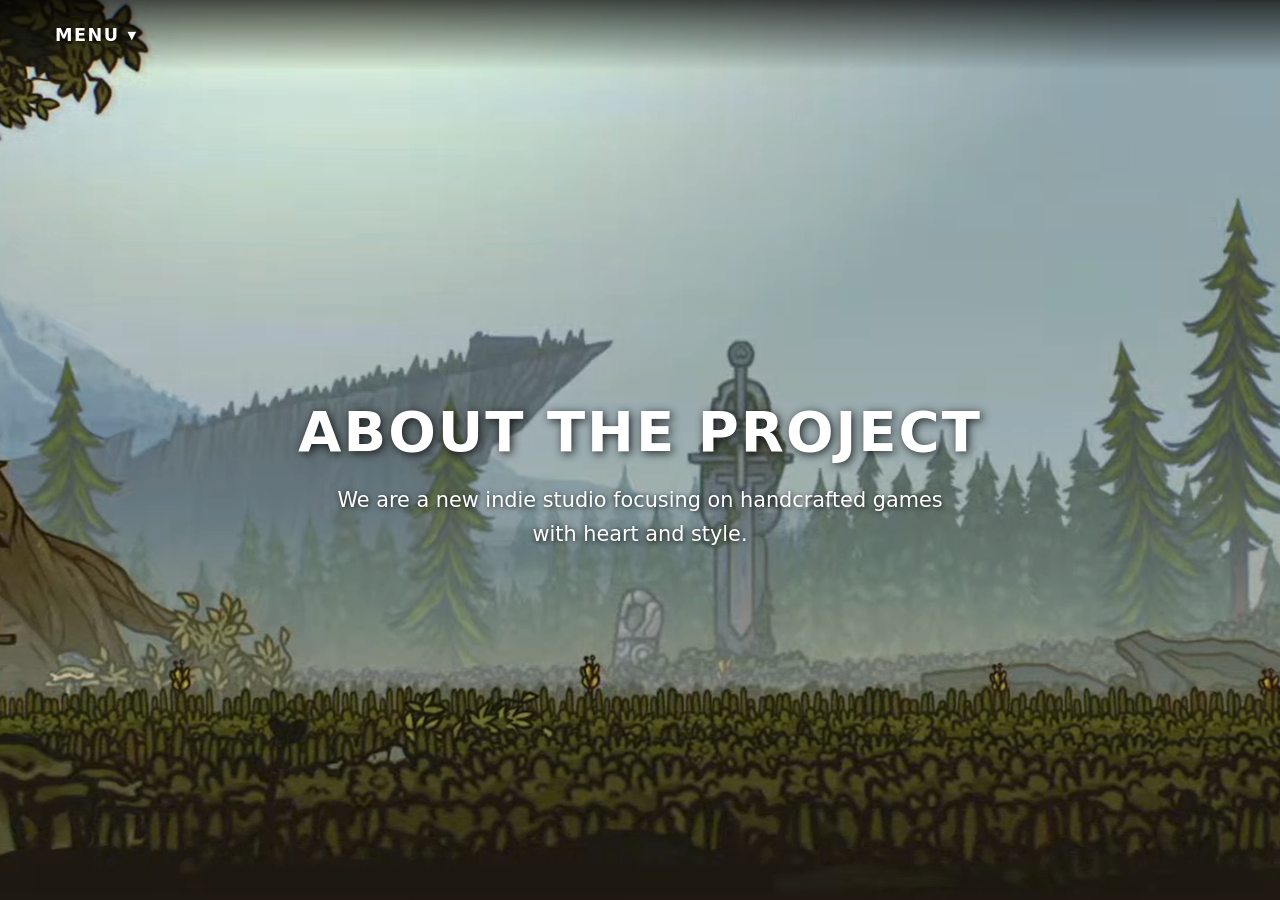
==== commit 1e6dbb65: "Update project description in about.html" ====
--- a/about.html
+++ b/about.html
@@ -47,7 +47,7 @@
 
   <div class="content-overlay">
     <h1>About The Project</h1>
-    <p class="content-text">Studio Troman focuses on crafting stylized digital assets, deep atmosphere landscapes, and memorable interactive gameplay pipelines.</p>
+    <p class="content-text">We are a new indie studio focusing on handcrafted games with heart and style.</p>
   </div>
 
   <!-- Link to your shared script engine -->
--- a/style.css
+++ b/style.css
@@ -217,3 +217,15 @@
   .stacked-png-1, .stacked-png-2 { max-width: 220px; }
 }
 
+
+h1 { font-size: 3.5rem; font-weight: 700; margin-bottom: 20px; text-transform: uppercase; letter-spacing: 2px; text-shadow: 2px 2px 10px rgba(0,0,0,0.8); opacity: 0; }
+body.loaded h1 { animation: glitchIntro 0.5s cubic-bezier(0.16, 1, 0.3, 1) forwards; animation-delay: 0.15s; }
+
+p.content-text { font-size: 1.3rem; font-weight: 300; max-width: 650px; text-shadow: 1px 1px 5px rgba(0,0,0,0.8); line-height: 1.6; opacity: 0; }
+body.loaded p.content-text { animation: glitchIntro 0.5s cubic-bezier(0.16, 1, 0.3, 1) forwards; animation-delay: 0.35s; }
+
+@media (max-width: 768px) {
+  h1 { font-size: 2.2rem; }
+  p.content-text { font-size: 1.1rem; }
+}
+
